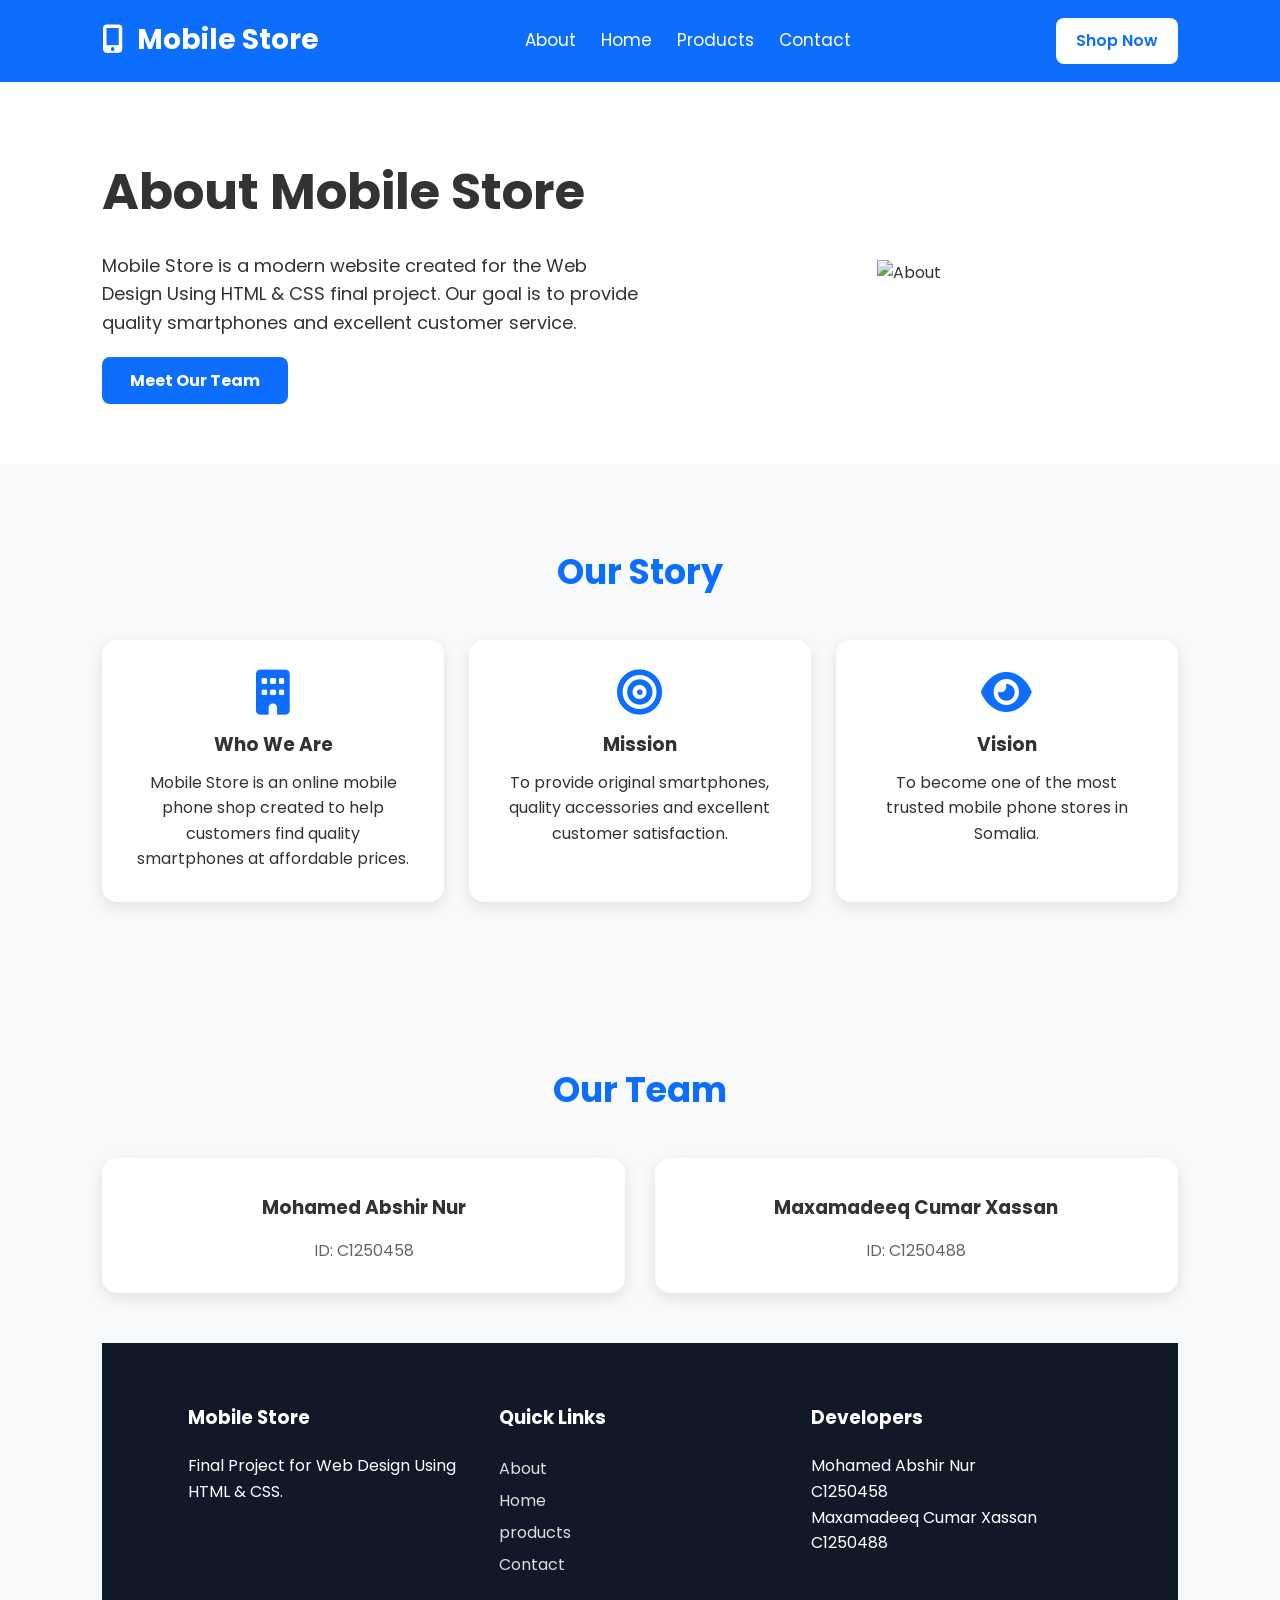
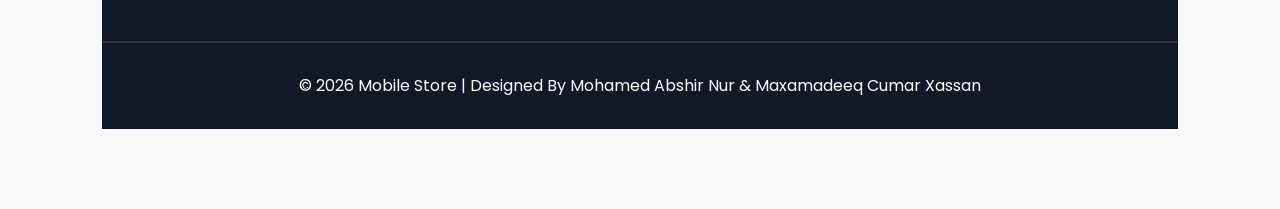
==== about.html @ 3107524b "Add files via upload" ====
<!DOCTYPE html>
<html lang="en">

<head>

<meta charset="UTF-8">
<meta name="viewport" content="width=device-width, initial-scale=1.0">

<title>About | Mobile Store</title>

<link rel="stylesheet" href="style.css">

<link rel="stylesheet"
href="https://cdnjs.cloudflare.com/ajax/libs/font-awesome/6.5.2/css/all.min.css">

<link href="https://fonts.googleapis.com/css2?family=Poppins:wght@300;400;500;600;700&display=swap" rel="stylesheet">

</head>

<body>

<!-- NAVBAR -->

<header>

<nav class="navbar">

<div class="logo">

<i class="fa-solid fa-mobile-screen-button"></i>

<span>Mobile Store</span>

</div>

<ul class="nav-links">

<li><a href="about.html">About</a></li>

<li><a href="index.html">Home</a></li>

<li><a href="products.html">Products</a></li>

<li><a href="contact.html">Contact</a></li>

</ul>

<a href="products.html" class="shop-btn">Shop Now</a>

</nav>

</header>

<!-- HERO -->

<section class="hero">

<div class="hero-text">

<h1>About Mobile Store</h1>

<p>

Mobile Store is a modern website created
for the Web Design Using HTML & CSS final
project. Our goal is to provide quality
smartphones and excellent customer service.

</p>

<a href="#team" class="btn1">

Meet Our Team

</a>

</div>

<div class="hero-image">

<img src="https://images.unsplash.com/photo-1556656793-08538906a9f8?w=700"
alt="About">

</div>

</section>

<!-- COMPANY STORY -->

<section class="services">

<h2 class="title">Our Story</h2>

<div class="service-container">

<div class="service-card">

<i class="fa-solid fa-building"></i>

<h3>Who We Are</h3>

<p>

Mobile Store is an online mobile phone
shop created to help customers find
quality smartphones at affordable prices.

</p>

</div>

<div class="service-card">

<i class="fa-solid fa-bullseye"></i>

<h3>Mission</h3>

<p>

To provide original smartphones,
quality accessories and excellent
customer satisfaction.

</p>

</div>

<div class="service-card">

<i class="fa-solid fa-eye"></i>

<h3>Vision</h3>

<p>

To become one of the most trusted
mobile phone stores in Somalia.

</p>

</div>

</div>

</section>

<!-- OUR TEAM -->

<section class="featured" id="team">

<h2 class="title">Our Team</h2>

<div class="product-container">

<div class="product-card">

<h3>Mohamed Abshir Nur</h3>

<p>ID: C1250458</p>

</div>

<div class="product-card">

<h3>Maxamadeeq Cumar Xassan</h3>

<p>ID: C1250488</p>

</div>

</div>
<!-- ================= FOOTER ================= -->

<footer>

<div class="footer-container">

<div>
<h3>Mobile Store</h3>
<p>
Final Project for Web Design Using HTML & CSS.
</p>
</div>

<div>
<h3>Quick Links</h3>

<a href="about.html">About</a><br>
<a href="index.html">Home</a><br>
<a href="product.html">products</a><br>
<a href="contact.html">Contact</a>

</div>

<div>

<h3>Developers</h3>

<p>Mohamed Abshir Nur</p>

<p>C1250458</p>

<p>Maxamadeeq Cumar Xassan</p>

<p>C1250488</p>

</div>

</div>

<hr>

<p style="text-align:center;padding:30px;">

© 2026 Mobile Store | Designed By
Mohamed Abshir Nur &
Maxamadeeq Cumar Xassan

</p>

</footer>

</body>
</html>
---- style.css ----
/* ===========================
   MOBILE STORE WEBSITE
=========================== */

*{
    margin:0;
    padding:0;
    box-sizing:border-box;
    font-family:'Poppins',sans-serif;
}

body{
    background:#f5f5f5;
    color:#333;
    line-height:1.6;
}

a{
    text-decoration:none;
}

ul{
    list-style:none;
}

/* ===========================
   NAVBAR
=========================== */

.navbar{
    display:flex;
    justify-content:space-between;
    align-items:center;
    padding:18px 8%;
    background:#0d6efd;
}

.logo{
    color:#fff;
    font-size:28px;
    font-weight:bold;
}

.logo i{
    margin-right:8px;
}

.nav-links{
    display:flex;
    gap:25px;
}

.nav-links a{
    color:#fff;
    font-size:17px;
    transition:.3s;
}
.nav-links a:hover,
.active{
    color:#ffd43b;
}

.shop-btn{
    background:#fff;
    color:#0d6efd;
    padding:10px 20px;
    border-radius:8px;
    font-weight:600;
}

.shop-btn:hover{
    background:#ffd43b;
}

/* ===========================
   HERO SECTION
=========================== */

.hero{
    display:flex;
    justify-content:space-between;
    align-items:center;
    padding:70px 8%;
    background:#ffffff;
    flex-wrap:wrap;
}

.hero-text{
    flex:1;
}

.hero-text h1{
    font-size:50px;
    margin-bottom:20px;
}

.hero-text p{
    margin-bottom:30px;
    font-size:18px;
}

.hero-buttons{
    display:flex;
    gap:15px;
}

.btn1,
.btn2{
    padding:12px 28px;
    border-radius:8px;
    font-weight:bold;
}

.btn1{
    background:#0d6efd;
    color:white;
}

.btn2{
    border:2px solid #0d6efd;
    color:#0d6efd;
}

.hero-image{
    flex:1;
    text-align:center;
}

.hero-image img{
    width:380px;
    max-width:100%;
}

/* ===========================
   BRANDS
=========================== */

.brands{
    padding:70px 8%;
    text-align:center;
}

.brand-container{
    display:grid;
    grid-template-columns:repeat(auto-fit,minmax(180px,1fr));
    gap:25px;
    margin-top:35px;
}

.brand-card{
    background:#fff;
    padding:30px;
    border-radius:12px;
    box-shadow:0 5px 15px rgba(0,0,0,.1);
    transition:.3s;
}

.brand-card:hover{
    transform:translateY(-8px);
}

.brand-card i{
    font-size:45px;
    color:#0d6efd;
    margin-bottom:15px;
}
/* ===========================
   TITLES
=========================== */

.title{
    text-align:center;
    font-size:35px;
    margin-bottom:40px;
    color:#0d6efd;
}

/* ===========================
   FEATURED PRODUCTS
=========================== */

.featured{
    padding:80px 8%;
    background:#f8f9fa;
}

.product-container{
    display:grid;
    grid-template-columns:repeat(auto-fit,minmax(250px,1fr));
    gap:30px;
}

.product-card{
    background:#fff;
    border-radius:15px;
    overflow:hidden;
    box-shadow:0 5px 15px rgba(0,0,0,.1);
    text-align:center;
    padding:20px;
    transition:.3s;
}

.product-card:hover{
    transform:translateY(-10px);
}

.product-card img{
    width:100%;
    height:220px;
    object-fit:cover;
    border-radius:20px;
}

.product-card h3{
    margin:15px 0;
}

.product-card p{
    color:#666;
    margin-bottom:10px;
}

.product-card h4{
    color:#0d6efd;
    margin-bottom:15px;
}

.product-card a{
    display:inline-block;
    background:#0d6efd;
    color:#fff;
    padding:10px 25px;
    border-radius:8px;
}

/* ===========================
   OFFER
=========================== */

.offer{
    display:flex;
    justify-content:space-between;
    align-items:center;
    flex-wrap:wrap;
    padding:80px 8%;
    background:#0d6efd;
    color:#fff;
}

.offer-text{
    flex:1;
}

.offer-text h2{
    font-size:40px;
    margin-bottom:20px;
}

.offer-text p{
    margin-bottom:20px;
}

.offer-btn{
    display:inline-block;
    background:#fff;
    color:#0d6efd;
    padding:12px 30px;
    border-radius:8px;
    font-weight:bold;
}

.offer-image{
    flex:1;
    text-align:center;
}

.offer-image img{
    width:320px;
    max-width:100%;
}

/* ===========================
   STATISTICS
=========================== */

.statistics{
    display:grid;
    grid-template-columns:repeat(auto-fit,minmax(200px,1fr));
    gap:25px;
    padding:70px 8%;
    text-align:center;
}

.stat-box{
    background:#fff;
    padding:30px;
    border-radius:15px;
    box-shadow:0 5px 15px rgba(0,0,0,.1);
}

.stat-box h2{
    font-size:40px;
    color:#0d6efd;
}

/* ===========================
   WHY CHOOSE US
=========================== */

.why{
    padding:80px 8%;
    background:#fff;
}

.why h2{
    text-align:center;
    margin-bottom:40px;
}

.why-container{
    display:grid;
    grid-template-columns:repeat(auto-fit,minmax(250px,1fr));
    gap:30px;
}

.why-card{
    text-align:center;
    background:#f8f9fa;
    padding:30px;
    border-radius:15px;
    transition:.3s;
}

.why-card:hover{
    background:#0d6efd;
    color:#fff;
}

.why-card i{
    font-size:45px;
    color:#0d6efd;
    margin-bottom:20px;
}

.why-card:hover i{
    color:#fff;
}
/*=========================
  OUR SERVICES
=========================*/

.services{
    padding:80px 8%;
    background:#f8f9fa;
}

.service-container{
    display:grid;
    grid-template-columns:repeat(auto-fit,minmax(250px,1fr));
    gap:25px;
}

.service-card{
    background:#fff;
    padding:30px;
    border-radius:15px;
    text-align:center;
    box-shadow:0 5px 15px rgba(0,0,0,.1);
    transition:.4s;
}

.service-card:hover{
    transform:translateY(-10px);
}

.service-card i{
    font-size:45px;
    color:#0d6efd;
    margin-bottom:15px;
}

.service-card h3{
    margin-bottom:10px;
}

/*=========================
  COLLECTION
=========================*/

.collection{
    padding:80px 8%;
}

.collection-container{
    display:grid;
    grid-template-columns:repeat(auto-fit,minmax(220px,1fr));
    gap:25px;
}

.collection-card{
    background:#fff;
    border-radius:15px;
    overflow:hidden;
    text-align:center;
    box-shadow:0 5px 15px rgba(0,0,0,.1);
    transition:.4s;
}

.collection-card:hover{
    transform:scale(1.04);
}

.collection-card img{
    width:100%;
    height:240px;
    object-fit:cover;
}

.collection-card h3{
    margin:15px 0;
}

.collection-card p{
    color:#0d6efd;
    font-size:20px;
    font-weight:bold;
    margin-bottom:20px;
}

/*=========================
  REVIEWS
=========================*/

.reviews{
    padding:80px 8%;
    background:#f8f9fa;
}

.review-container{
    display:grid;
    grid-template-columns:repeat(auto-fit,minmax(280px,1fr));
    gap:25px;
}

.review-card{
    background:#fff;
    padding:30px;
    border-radius:15px;
    box-shadow:0 5px 15px rgba(0,0,0,.1);
}

.review-card h3{
    color:#0d6efd;
    margin-bottom:10px;
}

/*=========================
  FAQ
=========================*/

.faq{
    padding:80px 8%;
}

.faq-box{
    background:#fff;
    padding:35px;
    border-radius:15px;
    box-shadow:0 5px 15px rgba(0,0,0,.1);
}

.faq-box h3{
    color:#0d6efd;
    margin-top:20px;
}

.faq-box p{
    margin-top:8px;
    color:#555;
}
/*=========================
  NEWSLETTER
=========================*/

.newsletter{
    padding:80px 8%;
    background:#0d6efd;
    color:#fff;
    text-align:center;
}

.newsletter h2{
    font-size:36px;
    margin-bottom:15px;
}

.newsletter p{
    margin-bottom:25px;
}

.newsletter form{
    display:flex;
    justify-content:center;
    flex-wrap:wrap;
    gap:10px;
}

.newsletter input{
    width:350px;
    max-width:100%;
    padding:15px;
    border:none;
    border-radius:8px;
    outline:none;
}

.newsletter button{
    padding:15px 30px;
    border:none;
    border-radius:8px;
    background:#fff;
    color:#0d6efd;
    font-weight:bold;
    cursor:pointer;
}

/*=========================
  GALLERY
=========================*/

.gallery{
    padding:80px 8%;
}

.gallery-container{
    display:grid;
    grid-template-columns:repeat(auto-fit,minmax(250px,1fr));
    gap:20px;
}

.gallery-container img{
    width:100%;
    height:260px;
    object-fit:cover;
    border-radius:15px;
    transition:.4s;
}

.gallery-container img:hover{
    transform:scale(1.05);
}

/*=========================
  FOOTER
=========================*/

footer{
    background:#111827;
    color:white;
    margin-top:50px;
}

.footer-container{
    display:grid;
    grid-template-columns:repeat(auto-fit,minmax(250px,1fr));
    gap:30px;
    padding:60px 8%;
}

.footer-container h3{
    margin-bottom:20px;
}

.footer-container a{
    color:#ddd;
    line-height:2;
}

.footer-container a:hover{
    color:#0d6efd;
}

footer hr{
    border:1px solid #333;
}
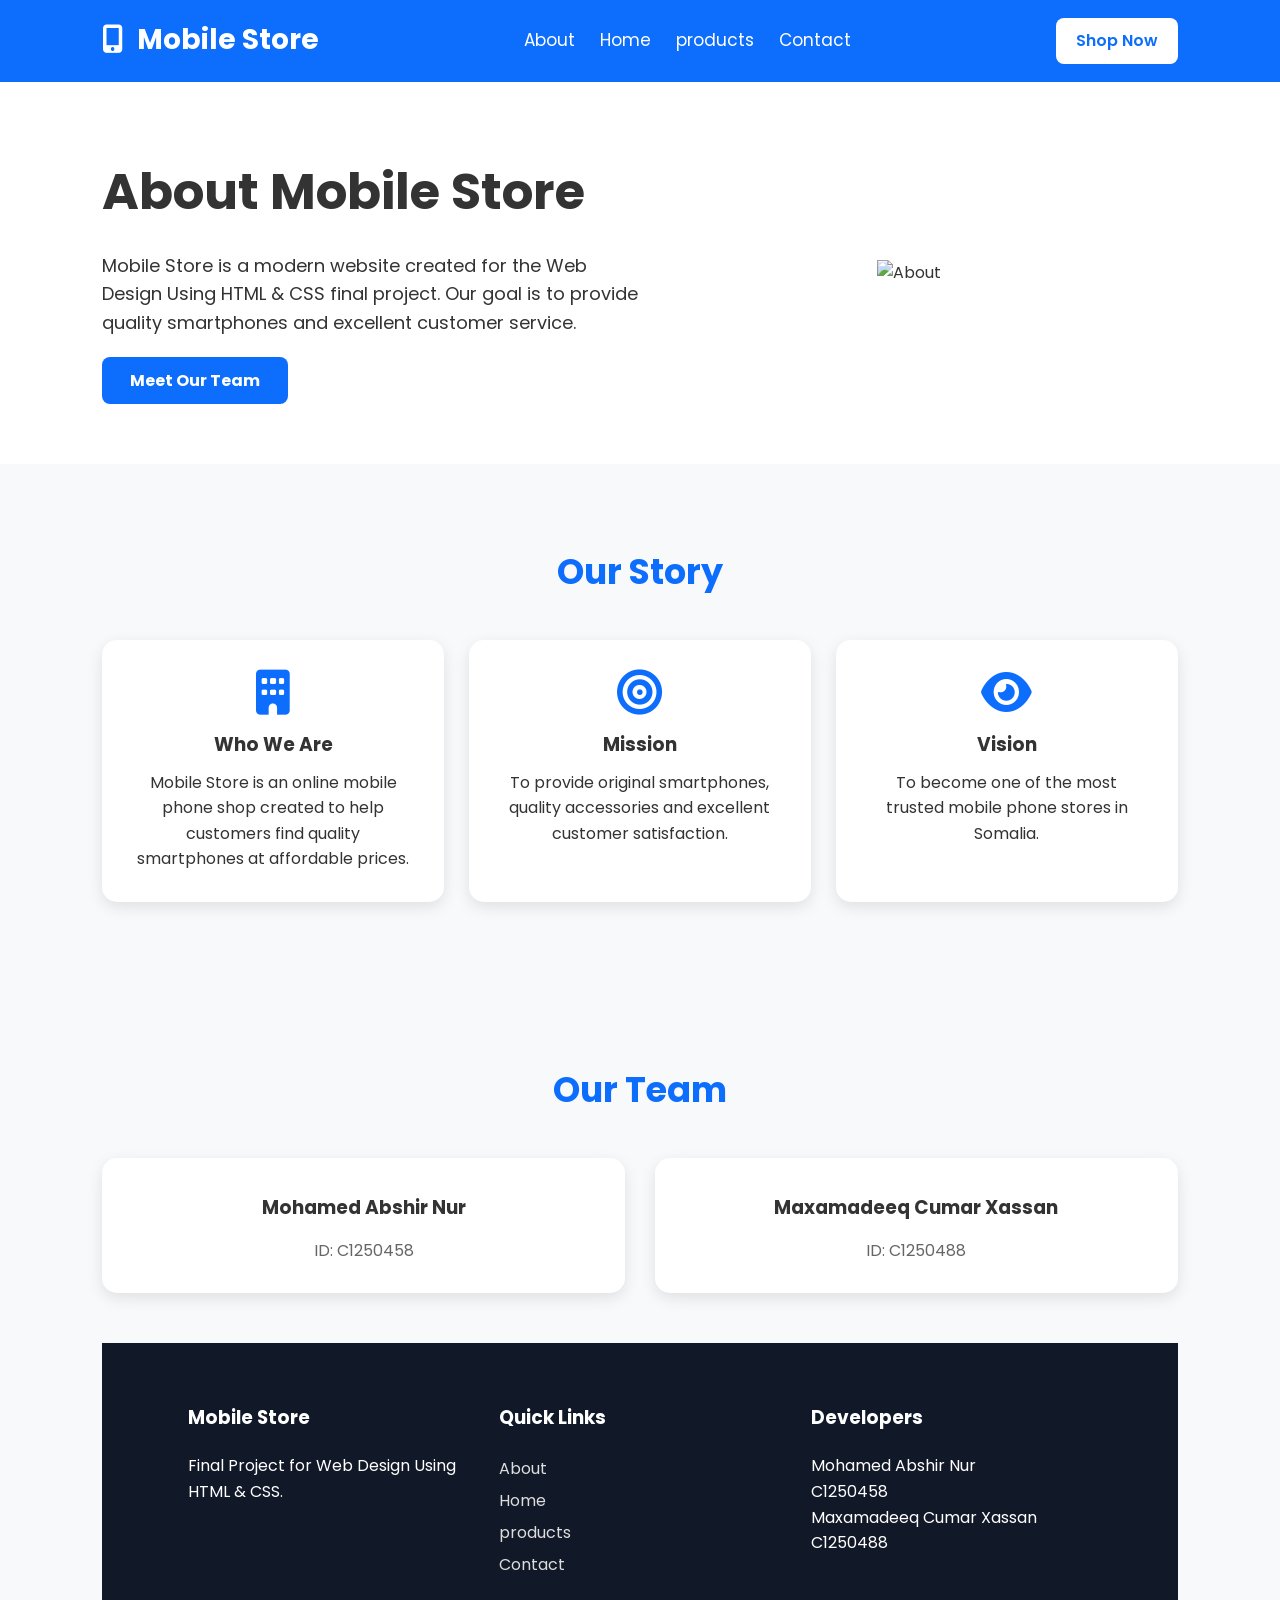
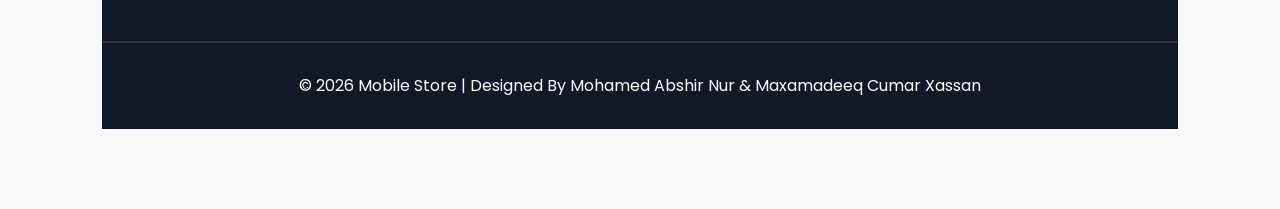
==== commit f15d2701: "Update about.html" ====
--- a/about.html
+++ b/about.html
@@ -39,7 +39,7 @@
 
 <li><a href="index.html">Home</a></li>
 
-<li><a href="products.html">Products</a></li>
+<li><a href="product.html">products</a></li>
 
 <li><a href="contact.html">Contact</a></li>
 
@@ -221,4 +221,4 @@
 </footer>
 
 </body>
-</html>+</html>
